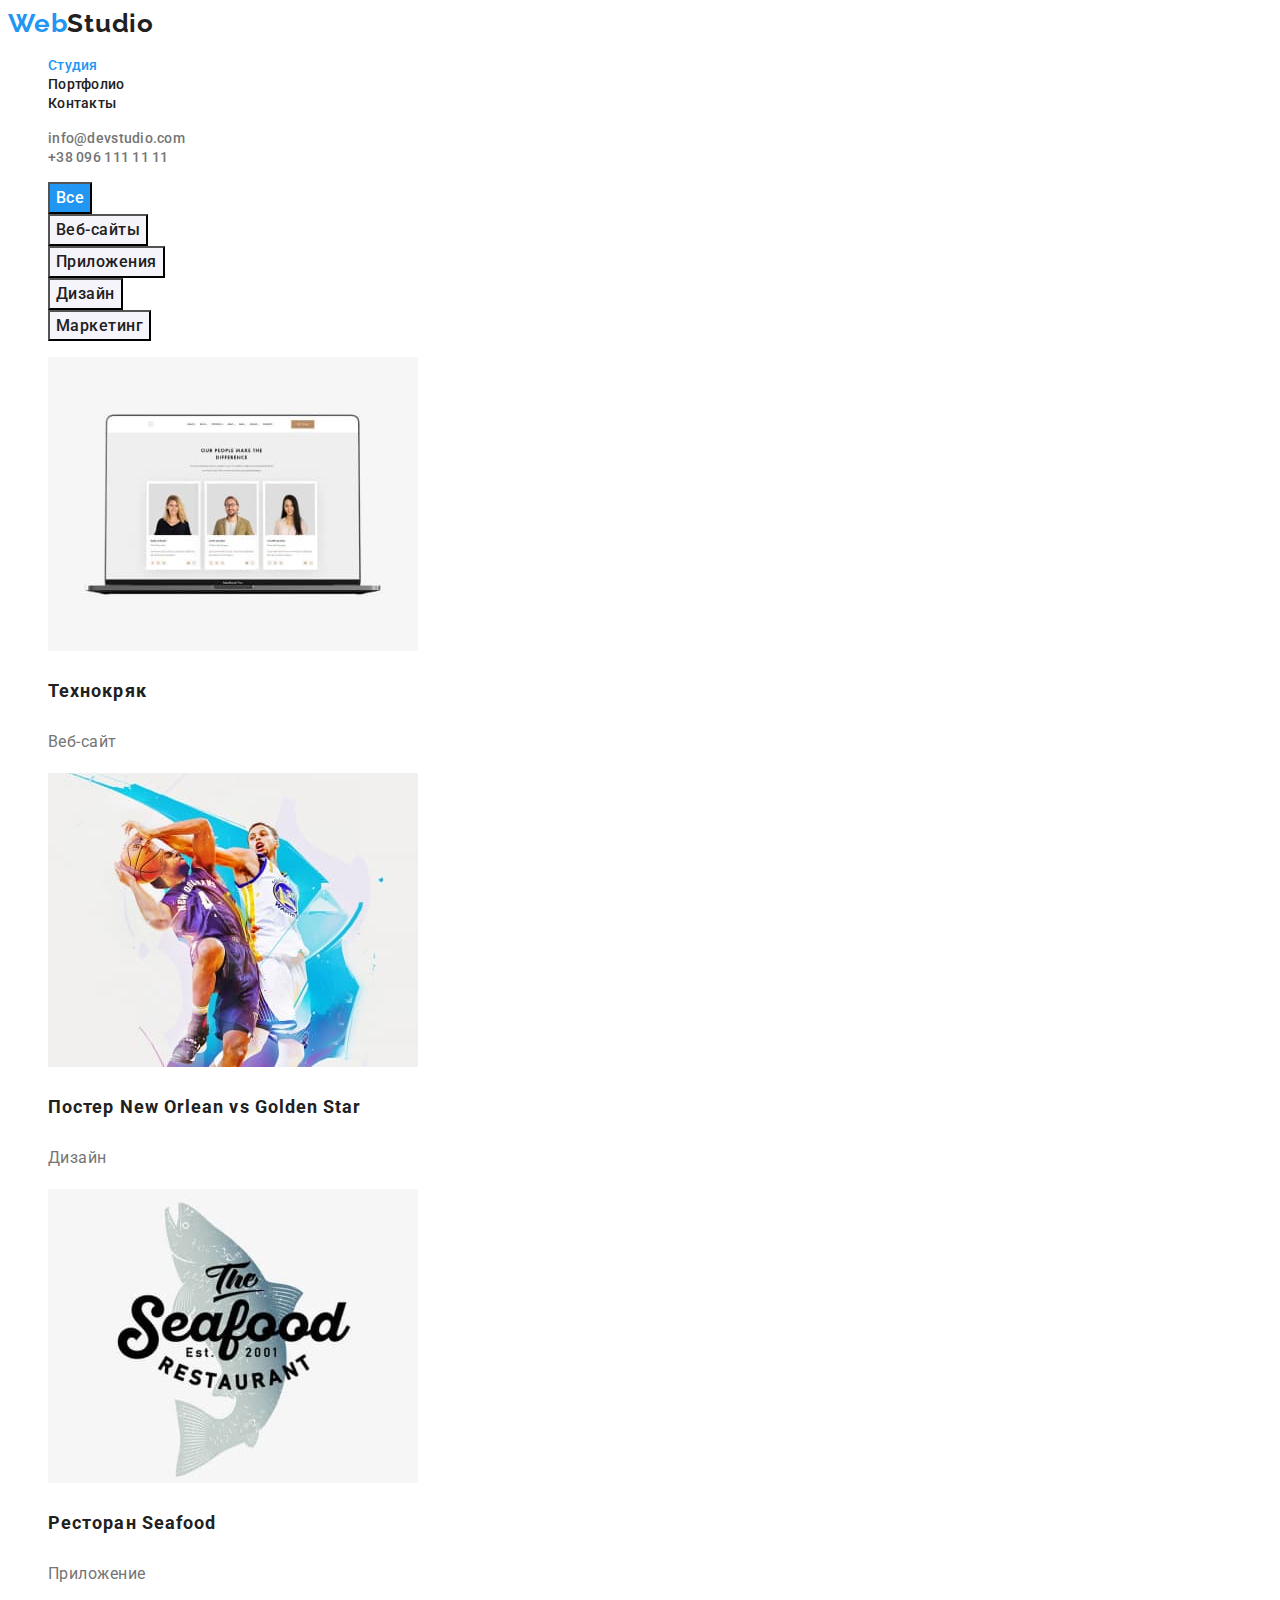
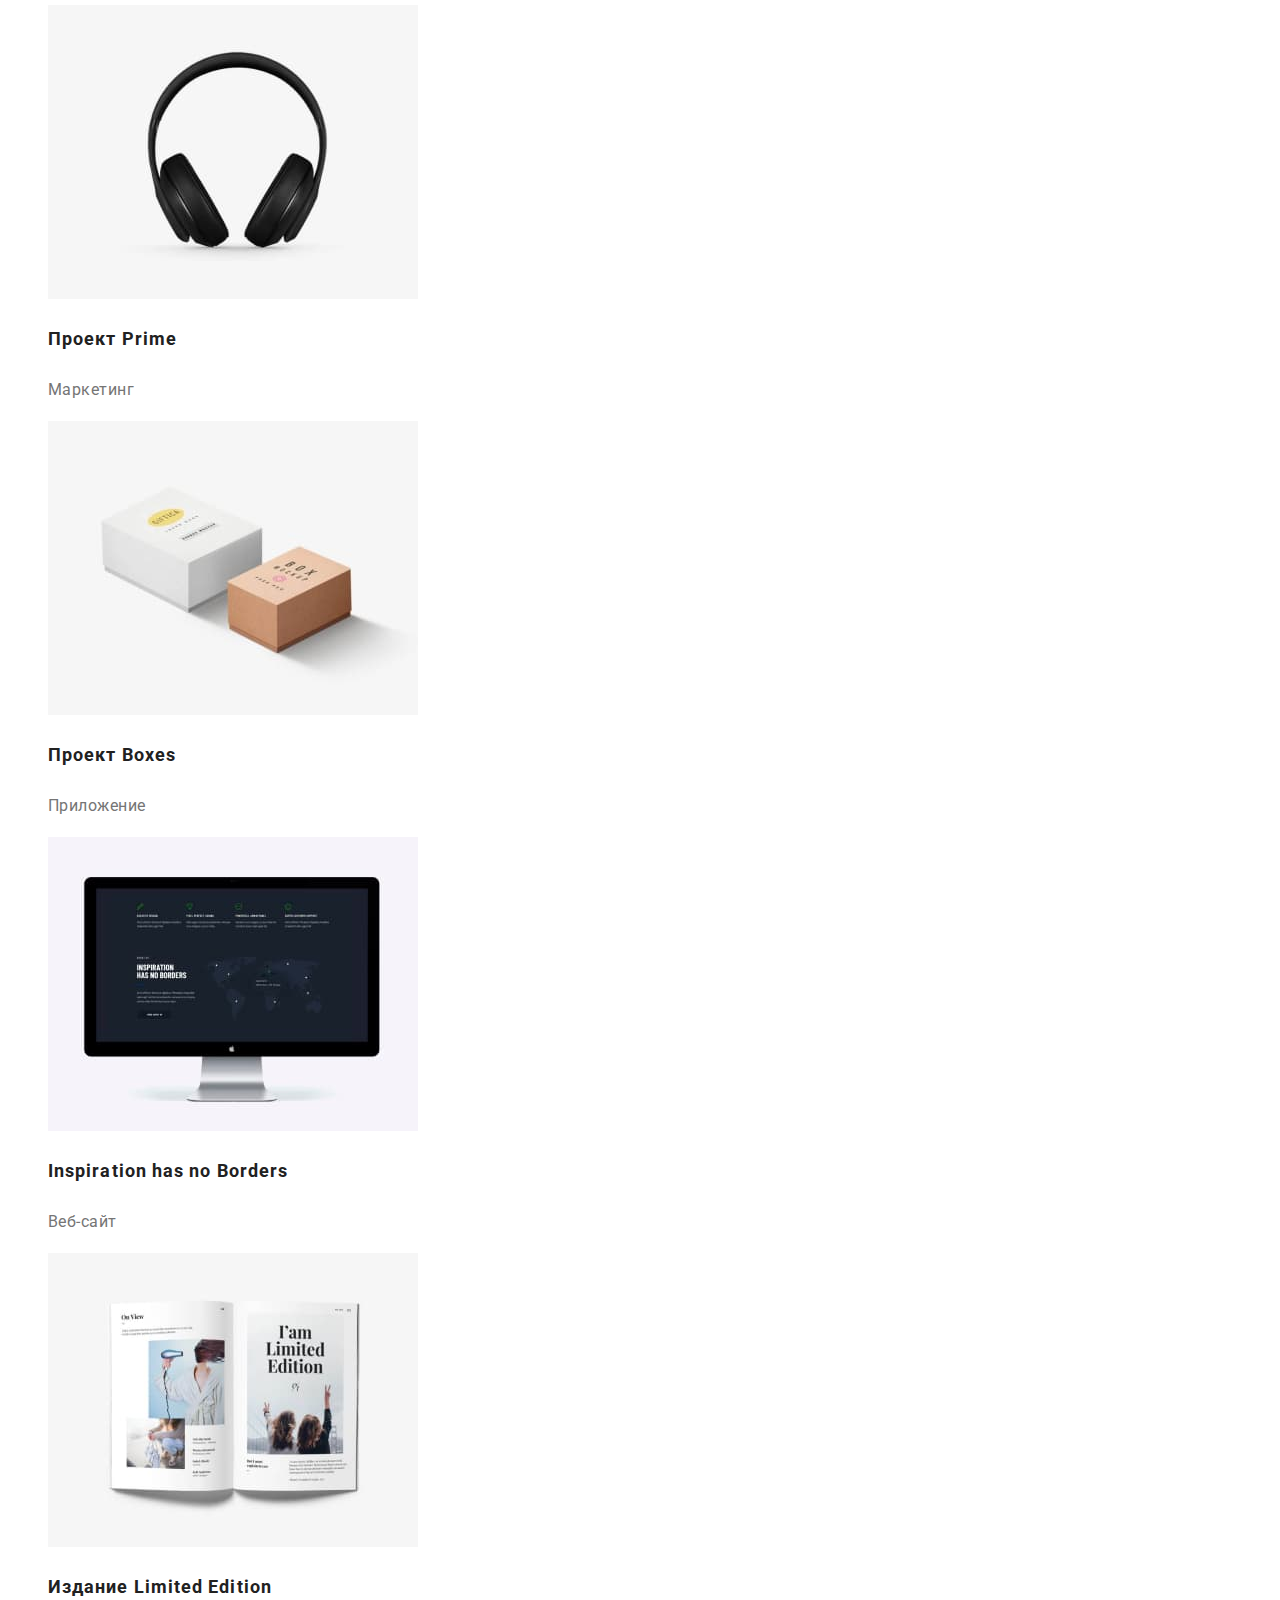
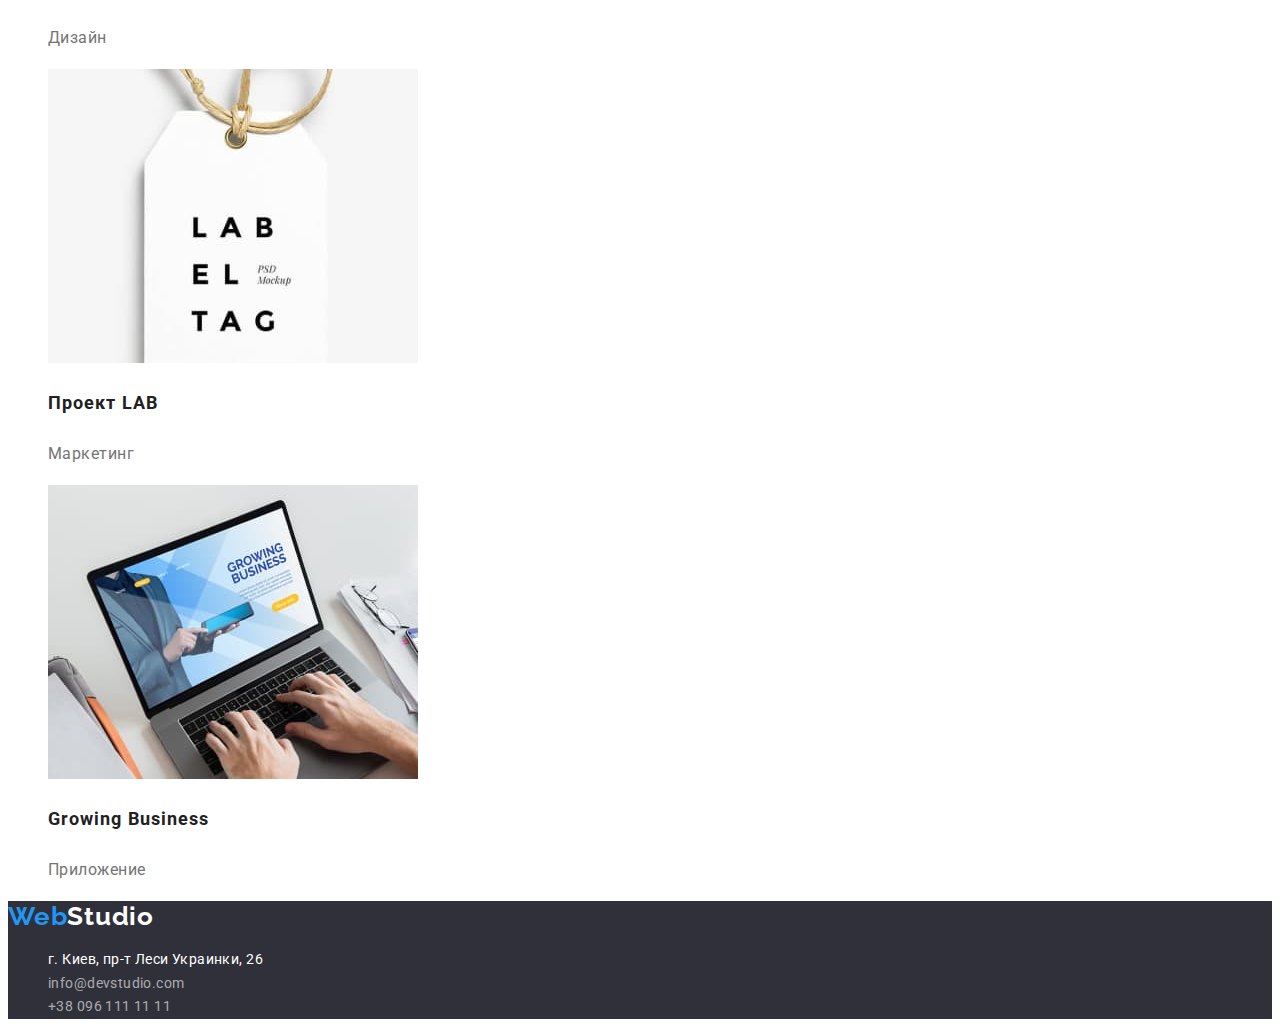
==== portfolio.html @ f302b5a4 "Вторая домашка" ====
<!DOCTYPE html>
<html lang="ru">

<head>
    <meta charset="UTF-8">
    <meta http-equiv="X-UA-Compatible" content="IE=edge">
    <meta name="viewport" content="width=device-width, initial-scale=1.0">
    <link rel="preconnect" href="https://fonts.googleapis.com">
    <link rel="preconnect" href="https://fonts.gstatic.com" crossorigin>
    <link href="https://fonts.googleapis.com/css2?family=Raleway:wght@700&family=Roboto:wght@400;500;700;900&display=swap"
        rel="stylesheet">
    <link rel="stylesheet" href="./css/styles.css" />
    <title>Portfolio</title>
</head>

<body>
    <header>
        <nav>
            <a class="logo link" href="" lang="en">
                Web<span class="logo-hdr">Studio</span></a>
            <ul>
                <li class="list"><a class="link nav-list link-bc" href="index.html">Студия</a></li>
                <li class="list"><a class="link nav-list" href="portfolio.html">Портфолио</a></li>
                <li class="list"><a class="link nav-list" href="">Контакты</a></li>
            </ul>
        </nav>
        <ul>
            <li class="list"><a class="link contacts-list" href="mailto:info@devstudio.com">info@devstudio.com</a>
            </li>
            <li class="list"><a class="link contacts-list" href="tel:+380961111111">+38 096 111 11 11</a>
            </li>
        </ul>
    </header>
    <main>
        <section>
            <ul>
                <li class="list"><button class="btn-portfolio btn-first" type="button">Все</button></li>
                <li class="list"><button class="btn-portfolio" type="button">Веб-сайты</button></li>
                <li class="list"><button class="btn-portfolio" type="button">Приложения</button></li>
                <li class="list"><button class="btn-portfolio" type="button">Дизайн</button></li>
                <li class="list"><button class="btn-portfolio" type="button">Маркетинг</button></li>
                    <!--<li class="list"><h1 class="benefit-hidden-title">Портфолио</h1></li-->
            </ul>
                <ul>
                    <li class="list"><img src="./images/technokr.jpg" alt="вебсайт технокряк"
                            width="370"
                            height="294"
                        ></img>
                        <h3 class="portfolio-titles">Технокряк</h3>
                        <p class="portfolio-text">Веб-сайт</p></li>
                    <li class="list"><img src="./images/basket.jpg" alt="баскетболист блокирует бросок"
                            width="370"
                            height="294"
                        ></img>
                        <h3 class="portfolio-titles">Постер New Orlean vs Golden Star</h3>
                        <p class="portfolio-text">Дизайн</p></li>
                    <li class="list"><img src="./images/seafood.jpg" alt="лого рыбного ресторана"
                            width="370"
                            height="294"
                        ></img>
                        <h3 class="portfolio-titles">Ресторан Seafood</h3>
                        <p class="portfolio-text">Приложение</p></li>
                    <li class="list"><img src="./images/prime.jpg" alt="наушники"
                            width="370"
                            height="294"
                        ></img>
                        <h3 class="portfolio-titles">Проект Prime</h3>
                        <p class="portfolio-text">Маркетинг</p></li>
                    <li class="list"><img src="./images/boxes.jpg" alt="коробки"
                            width="370"
                            height="294"
                        ></img>
                        <h3 class="portfolio-titles">Проект Boxes</h3>
                        <p class="portfolio-text">Приложение</p></li>
                    <li class="list"><img src="./images/inspiration.jpg" alt="компьютер"
                            width="370"
                            height="294"
                        ></img>
                        <h3 class="portfolio-titles" lang="en">Inspiration has no Borders</h3>
                        <p class="portfolio-text">Веб-сайт</p></li>
                    <li class="list"><img src="./images/limedit.jpg" alt="журнал"
                            width="370"
                            height="294"
                        ></img>
                        <h3 class="portfolio-titles">Издание Limited Edition</h3>
                        <p class="portfolio-text">Дизайн</p></li>
                    <li class="list"><img src="./images/lab.jpg" alt="этикетка"
                            width="370"
                            height="294"
                        ></img>
                        <h3 class="portfolio-titles">Проект LAB</h3>
                        <p class="portfolio-text">Маркетинг</p></li>
                    <li class="list"><img src="./images/gb.jpg" alt="ноутбук"
                            width="370"
                            height="294"
                        ></img>
                        <h3 class="portfolio-titles"lang="en">Growing Business</h3>
                        <p class="portfolio-text">Приложение</p></li>
                </ul>
        </section>

    </main>
    <footer class="footer">
        <a class="logo link" href="" lang="en">Web<span class="logo-ftr">Studio</span></a>
        <address class="adress">
            <ul>
                <li class="list">
                    <a class="link adress-links link-map" href="https://goo.gl/maps/kBfGAQkRWJKDnmJm8" target="_blank"
                        rel="noopener noreferrer">г. Киев, пр-т Леси Украинки, 26
                    </a>
                </li>
                <li class="list">
                    <a class="link adress-links link-contact" href="mailto:info@devstudio.com">info@devstudio.com</a>
                </li>
                <li class="list">
                    <a class="link adress-links link-contact" href="tel:+380961111111">+38 096 111 11 11</a>
                </li>
            </ul>
        </address>
    
    </footer>

</body>

</html>
---- css/styles.css ----
:root {
  --brand-color: #2196f3;
  --black-color-text: #212121;
  --white-color-text: #ffffff;
  --white-color-background: #ffffff;
  --grey-color-text: #757575;
  --background-grey: #2f303a;
  --background-grey-team: #f5f4fa;
}

body {
  font-family: 'Roboto', sans-serif;
  color: var(--black-color-text);
}
.link {
  text-decoration: none;
}
.list {
  list-style: none;
}
/*-------------logo----------*/
.logo {
  color: var(--brand-color);
  font-family: 'Raleway', sans-serif;
  font-weight: bold;
  font-size: 26px;
  line-height: 1.19;
  letter-spacing: 0.03em;
}
.logo-hdr {
  color: var(--black-color-text);
}
.logo-ftr {
  color: var(--white-color-text);
}
/*---------menu-----------*/
.nav-list {
  font-family: 'Roboto', sans-serif;
  font-weight: 500;
  font-size: 14px;
  line-height: 1.14;
  letter-spacing: 0.02em;
  color: var(--black-color-text);
}
.link-bc {
  color: var(--brand-color);
}
.nav-list:hover,
.nav-list:focus,
.contacts-list:hover,
.contacts-list:focus {
  color: var(--brand-color);
}

.contacts-list {
  font-family: 'Roboto', sans-serif;
  font-weight: 500;
  font-size: 14px;
  line-height: 1.14;
  letter-spacing: 0.02em;
  color: var(--grey-color-text);
}

/*---------Hero-----------*/
.hero {
  background: var(--background-grey);
  text-align: center;
}
.title {
  font-weight: 900;
  font-size: 44px;
  line-height: 1.36;
  text-align: center;
  letter-spacing: 0.06em;
  text-transform: uppercase;
  color: var(--white-color-text);
}
/*---------buttons-----------*/
.btn {
  cursor: pointer;
  font-family: inherit;
  font-style: inherit;
  font-weight: bold;
  font-size: 16px;
  line-height: 1.87;
  text-align: center;
  letter-spacing: 0.06em;
  color: var(--white-color-text);
  background: var(--brand-color);
}
.btn-portfolio {
  font-family: inherit;
  font-style: inherit;
  font-weight: 500;
  font-size: 16px;
  line-height: 1.62;
  text-align: center;
  letter-spacing: 0.03em;
  background: var(--background-grey-team);
  color: var(--black-color-text);
}
.btn-first {
  background: var(--brand-color);
  color: var(--white-color-text);
}
.btn-portfolio:hover {
  background-color: var(--brand-color);
  color: var(--white-color-text);
}
/*--------benefits------------*/
.benefits-title {
  font-weight: bold;
  font-size: 14px;
  line-height: 1.14;
  letter-spacing: 0.03em;
  text-transform: uppercase;

  color: var(--black-color-text);
}
.benefits-text {
  font-weight: normal;
  font-size: 14px;
  line-height: 1.71;
  letter-spacing: 0.03em;
  color: var(--grey-color-text);
}
.direction-title {
  font-weight: bold;
  font-size: 36px;
  line-height: 1.16;
  text-align: center;
  letter-spacing: 0.03em;
  color: var(--black-color-text);
}
/*--------team------------*/
.team {
  background: var(--background-grey-team);
}
.team-title {
  font-weight: bold;
  font-size: 36px;
  line-height: 1.16;
  text-align: center;
  letter-spacing: 0.03em;

  color: var(--black-color-text);
}
.team-names {
  font-weight: 500;
  font-size: 16px;
  line-height: 1.18;
  text-align: center;
  letter-spacing: 0.03em;

  color: var(--black-color-text);
}
.team-text {
  font-weight: normal;
  font-size: 16px;
  line-height: 1.18;
  text-align: center;
  letter-spacing: 0.03em;

  color: var(--grey-color-text);
}
/*--------Portfolio------------*/
.portfolio-titles {
  font-weight: bold;
  font-size: 18px;
  line-height: 2;
  letter-spacing: 0.06em;

  color: var(--black-color-text);
}
.portfolio-text {
  font-weight: normal;
  font-size: 16px;
  line-height: 1.87;
  letter-spacing: 0.03em;

  color: var(--grey-color-text);
}
/*--------footer------------*/
.footer {
  background: var(--background-grey);
}
.adress-links {
  font-family: 'Roboto';
  font-style: normal;
  font-weight: normal;
  font-size: 14px;
  line-height: 1.71;
  letter-spacing: 0.03em;
}
.link-map {
  color: var(--white-color-text);
}
.link-contact {
  color: rgba(255, 255, 255, 0.6);
}
.adress-links:hover {
  color: var(--grey-color-text);
}
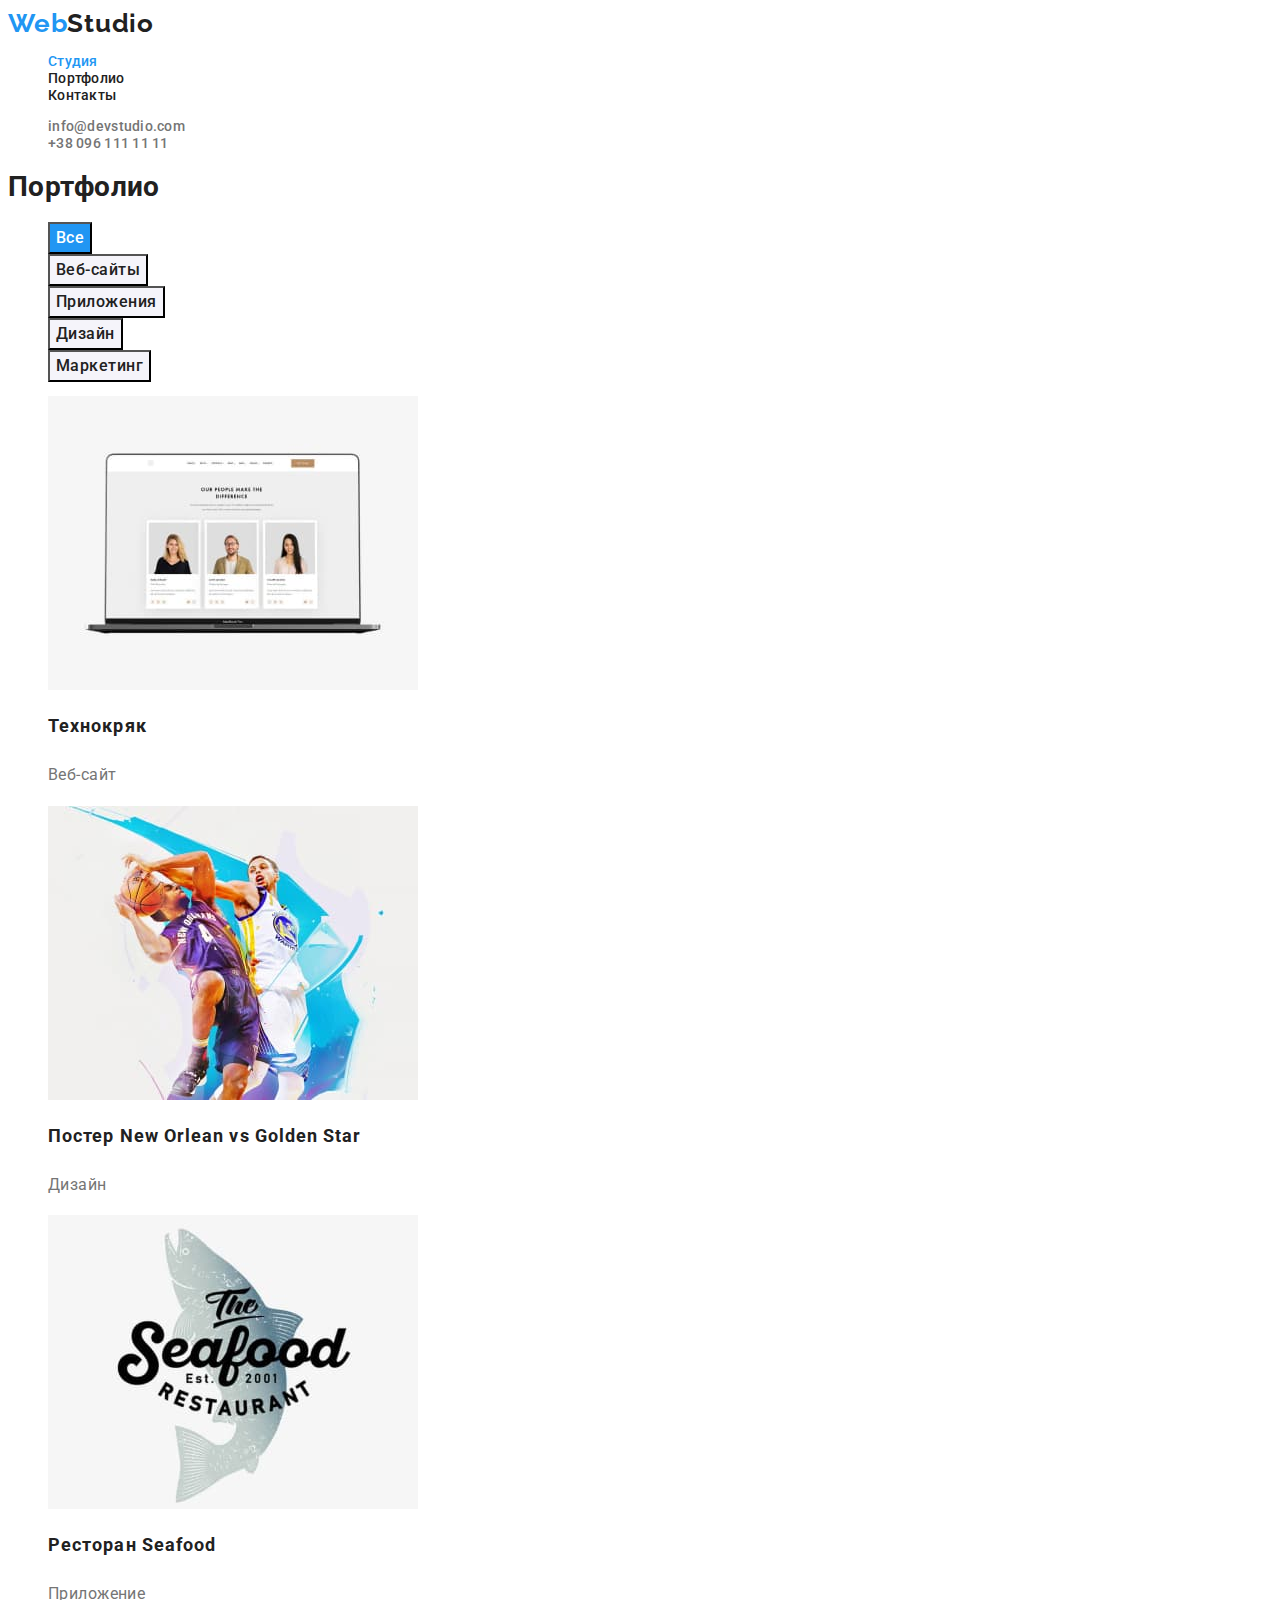
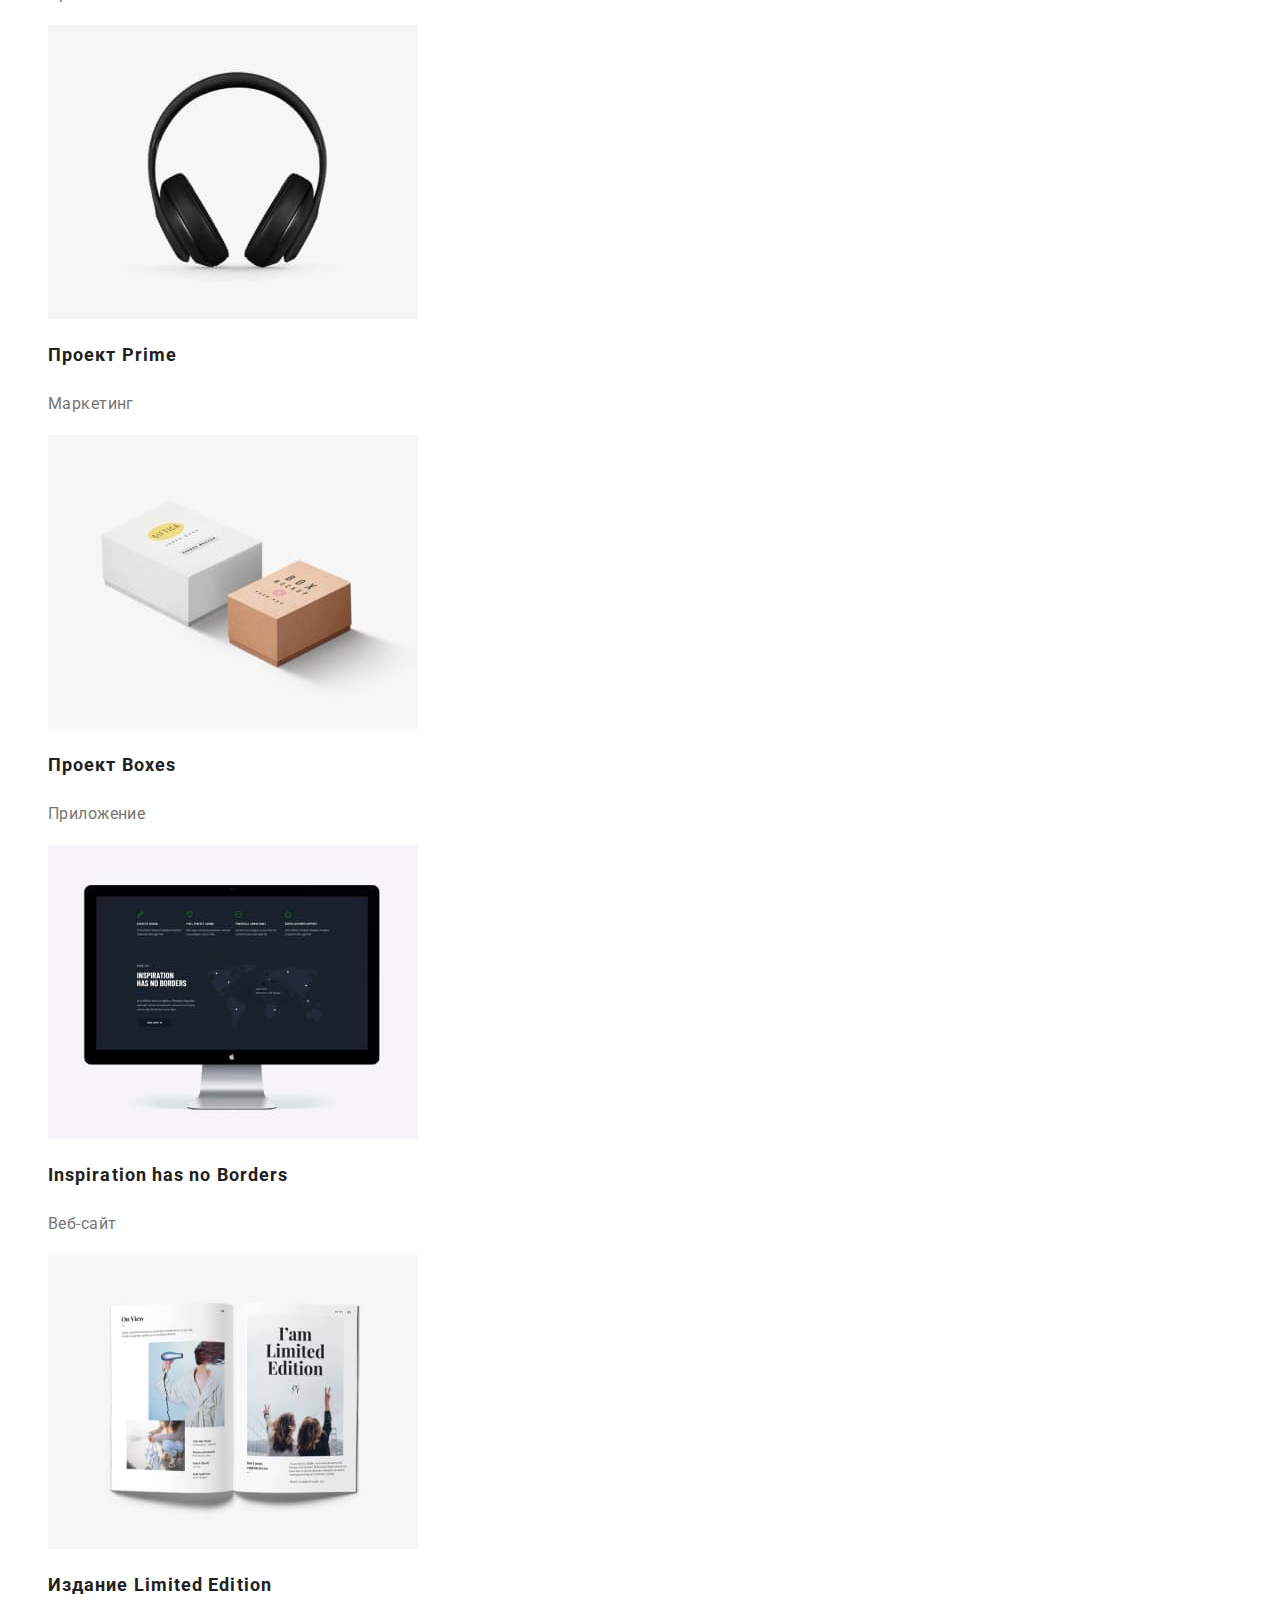
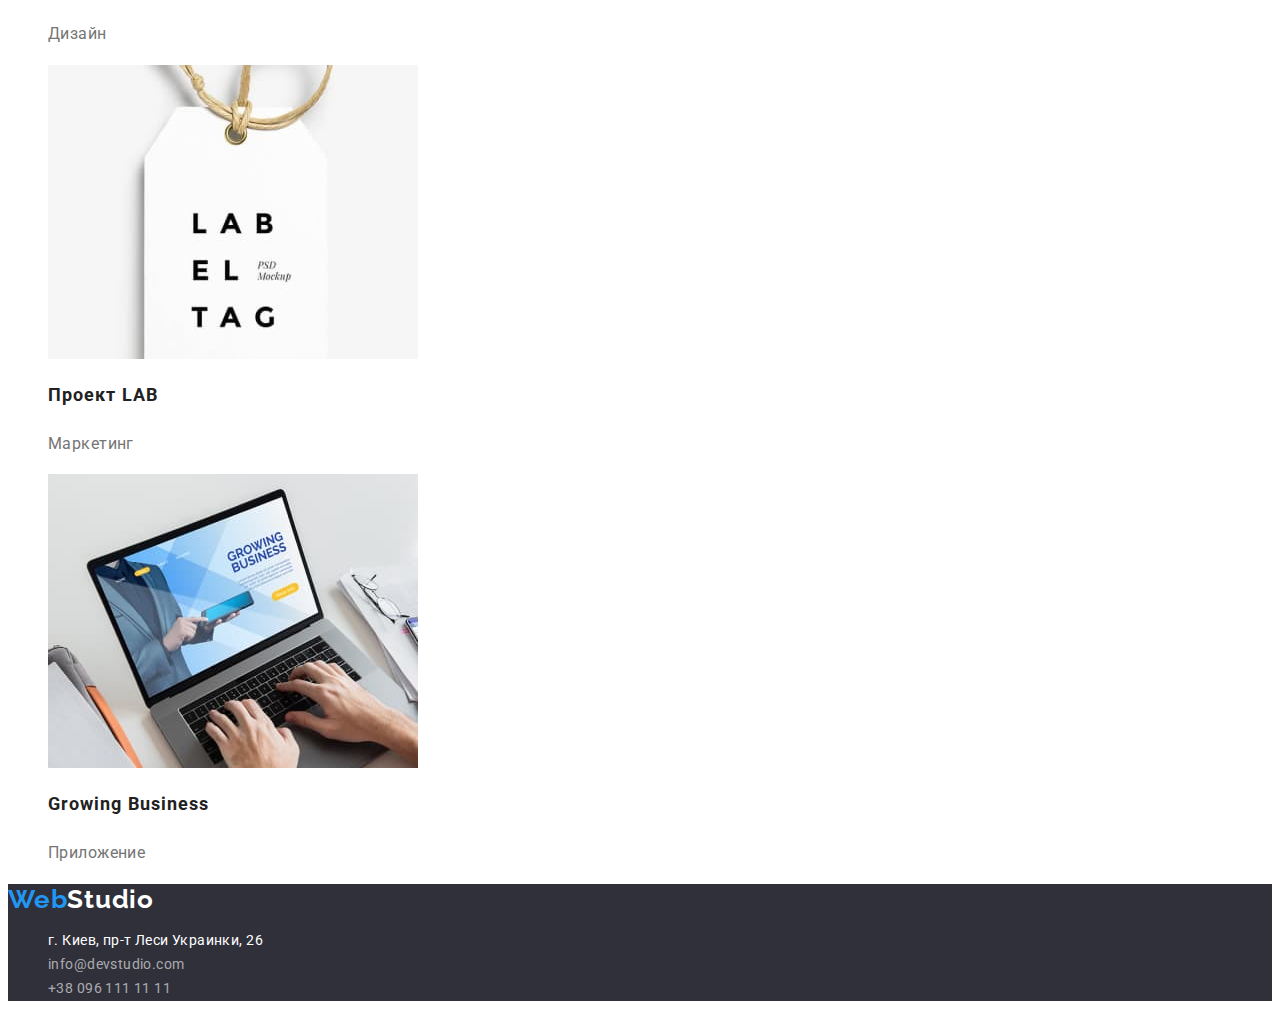
==== commit 48d1d540: "С 1 правками" ====
--- a/portfolio.html
+++ b/portfolio.html
@@ -33,69 +33,93 @@
     </header>
     <main>
         <section>
+            <h1 class="benefit-hidden-title">Портфолио</h1>
             <ul>
                 <li class="list"><button class="btn-portfolio btn-first" type="button">Все</button></li>
                 <li class="list"><button class="btn-portfolio" type="button">Веб-сайты</button></li>
                 <li class="list"><button class="btn-portfolio" type="button">Приложения</button></li>
                 <li class="list"><button class="btn-portfolio" type="button">Дизайн</button></li>
-                <li class="list"><button class="btn-portfolio" type="button">Маркетинг</button></li>
-                    <!--<li class="list"><h1 class="benefit-hidden-title">Портфолио</h1></li-->
+                <li class="list"><button class="btn-portfolio" type="button">Маркетинг</button></li>  
             </ul>
                 <ul>
-                    <li class="list"><img src="./images/technokr.jpg" alt="вебсайт технокряк"
+                    <li class="list">
+                        <a class="link" href=""><img src="./images/technokr.jpg" alt="вебсайт технокряк"
+                            width="370"
+                            height="294"/>
+                        <h2 class="portfolio-titles">Технокряк</h2>
+                        <p class="portfolio-text">Веб-сайт</p>
+                        </a>
+                    </li>
+                    <li class="list">
+                        <a class="link" href=""><img src="./images/basket.jpg" alt="баскетболист блокирует бросок"
                             width="370"
                             height="294"
-                        ></img>
-                        <h3 class="portfolio-titles">Технокряк</h3>
-                        <p class="portfolio-text">Веб-сайт</p></li>
-                    <li class="list"><img src="./images/basket.jpg" alt="баскетболист блокирует бросок"
+                        />
+                        <h2 class="portfolio-titles">Постер New Orlean vs Golden Star</h2>
+                        <p class="portfolio-text">Дизайн</p>
+                        </a>
+                    </li>
+                        
+                    <li class="list">
+                        <a class="link" href=""><img src="./images/seafood.jpg" alt="лого рыбного ресторана"
                             width="370"
                             height="294"
-                        ></img>
-                        <h3 class="portfolio-titles">Постер New Orlean vs Golden Star</h3>
-                        <p class="portfolio-text">Дизайн</p></li>
-                    <li class="list"><img src="./images/seafood.jpg" alt="лого рыбного ресторана"
+                        />
+                        <h2 class="portfolio-titles">Ресторан Seafood</h2>
+                        <p class="portfolio-text">Приложение</p>
+                        </a>
+                    </li>
+                    <li class="list">
+                        <a class="link" href=""><img src="./images/prime.jpg" alt="наушники"
                             width="370"
                             height="294"
-                        ></img>
-                        <h3 class="portfolio-titles">Ресторан Seafood</h3>
-                        <p class="portfolio-text">Приложение</p></li>
-                    <li class="list"><img src="./images/prime.jpg" alt="наушники"
+                        />
+                        <h2 class="portfolio-titles">Проект Prime</h2>
+                        <p class="portfolio-text">Маркетинг</p>
+                        </a>
+                    </li>
+                    <li class="list">
+                        <a class="link" href=""><img src="./images/boxes.jpg" alt="коробки"
                             width="370"
                             height="294"
-                        ></img>
-                        <h3 class="portfolio-titles">Проект Prime</h3>
-                        <p class="portfolio-text">Маркетинг</p></li>
-                    <li class="list"><img src="./images/boxes.jpg" alt="коробки"
+                        />
+                        <h2 class="portfolio-titles">Проект Boxes</h2>
+                        <p class="portfolio-text">Приложение</p>
+                        </a>
+                    </li>
+                    <li class="list">
+                        <a class="link" href=""><img src="./images/inspiration.jpg" alt="компьютер"
                             width="370"
                             height="294"
-                        ></img>
-                        <h3 class="portfolio-titles">Проект Boxes</h3>
-                        <p class="portfolio-text">Приложение</p></li>
-                    <li class="list"><img src="./images/inspiration.jpg" alt="компьютер"
+                        />
+                        <h2 class="portfolio-titles" lang="en">Inspiration has no Borders</h2>
+                        <p class="portfolio-text">Веб-сайт</p>
+                        </a>
+                    </li>
+                    <li class="list"><a class="link" href=""><img src="./images/limedit.jpg" alt="журнал"
                             width="370"
                             height="294"
-                        ></img>
-                        <h3 class="portfolio-titles" lang="en">Inspiration has no Borders</h3>
-                        <p class="portfolio-text">Веб-сайт</p></li>
-                    <li class="list"><img src="./images/limedit.jpg" alt="журнал"
+                        />
+                        <h2 class="portfolio-titles">Издание Limited Edition</h2>
+                        <p class="portfolio-text">Дизайн</p>
+                        </a>
+                    </li>
+                    <li class="list"><a class="link" href=""><img src="./images/lab.jpg" alt="этикетка"
                             width="370"
                             height="294"
-                        ></img>
-                        <h3 class="portfolio-titles">Издание Limited Edition</h3>
-                        <p class="portfolio-text">Дизайн</p></li>
-                    <li class="list"><img src="./images/lab.jpg" alt="этикетка"
+                        />
+                        <h2 class="portfolio-titles">Проект LAB</h2>
+                        <p class="portfolio-text">Маркетинг</p>
+                        </a>
+                    </li>
+                    <li class="list"><a class="link" href=""><img src="./images/gb.jpg" alt="ноутбук"
                             width="370"
                             height="294"
-                        ></img>
-                        <h3 class="portfolio-titles">Проект LAB</h3>
-                        <p class="portfolio-text">Маркетинг</p></li>
-                    <li class="list"><img src="./images/gb.jpg" alt="ноутбук"
-                            width="370"
-                            height="294"
-                        ></img>
-                        <h3 class="portfolio-titles"lang="en">Growing Business</h3>
-                        <p class="portfolio-text">Приложение</p></li>
+                        />
+                        <h2 class="portfolio-titles" lang="en">Growing Business</h2>
+                        <p class="portfolio-text">Приложение</p>
+                        </a>
+                    </li>
                 </ul>
         </section>
 
--- a/css/styles.css
+++ b/css/styles.css
@@ -11,6 +11,9 @@
 body {
   font-family: 'Roboto', sans-serif;
   color: var(--black-color-text);
+  font-size: 14px;
+  letter-spacing: 0.03em;
+  background-color: var(--white-color-background);
 }
 .link {
   text-decoration: none;
@@ -110,18 +113,13 @@
 /*--------benefits------------*/
 .benefits-title {
   font-weight: bold;
-  font-size: 14px;
   line-height: 1.14;
-  letter-spacing: 0.03em;
   text-transform: uppercase;
 
   color: var(--black-color-text);
 }
 .benefits-text {
-  font-weight: normal;
-  font-size: 14px;
   line-height: 1.71;
-  letter-spacing: 0.03em;
   color: var(--grey-color-text);
 }
 .direction-title {
@@ -129,7 +127,6 @@
   font-size: 36px;
   line-height: 1.16;
   text-align: center;
-  letter-spacing: 0.03em;
   color: var(--black-color-text);
 }
 /*--------team------------*/
@@ -141,7 +138,6 @@
   font-size: 36px;
   line-height: 1.16;
   text-align: center;
-  letter-spacing: 0.03em;
 
   color: var(--black-color-text);
 }
@@ -150,16 +146,13 @@
   font-size: 16px;
   line-height: 1.18;
   text-align: center;
-  letter-spacing: 0.03em;
 
   color: var(--black-color-text);
 }
 .team-text {
-  font-weight: normal;
   font-size: 16px;
   line-height: 1.18;
   text-align: center;
-  letter-spacing: 0.03em;
 
   color: var(--grey-color-text);
 }
@@ -173,10 +166,8 @@
   color: var(--black-color-text);
 }
 .portfolio-text {
-  font-weight: normal;
   font-size: 16px;
   line-height: 1.87;
-  letter-spacing: 0.03em;
 
   color: var(--grey-color-text);
 }
@@ -187,7 +178,6 @@
 .adress-links {
   font-family: 'Roboto';
   font-style: normal;
-  font-weight: normal;
   font-size: 14px;
   line-height: 1.71;
   letter-spacing: 0.03em;
